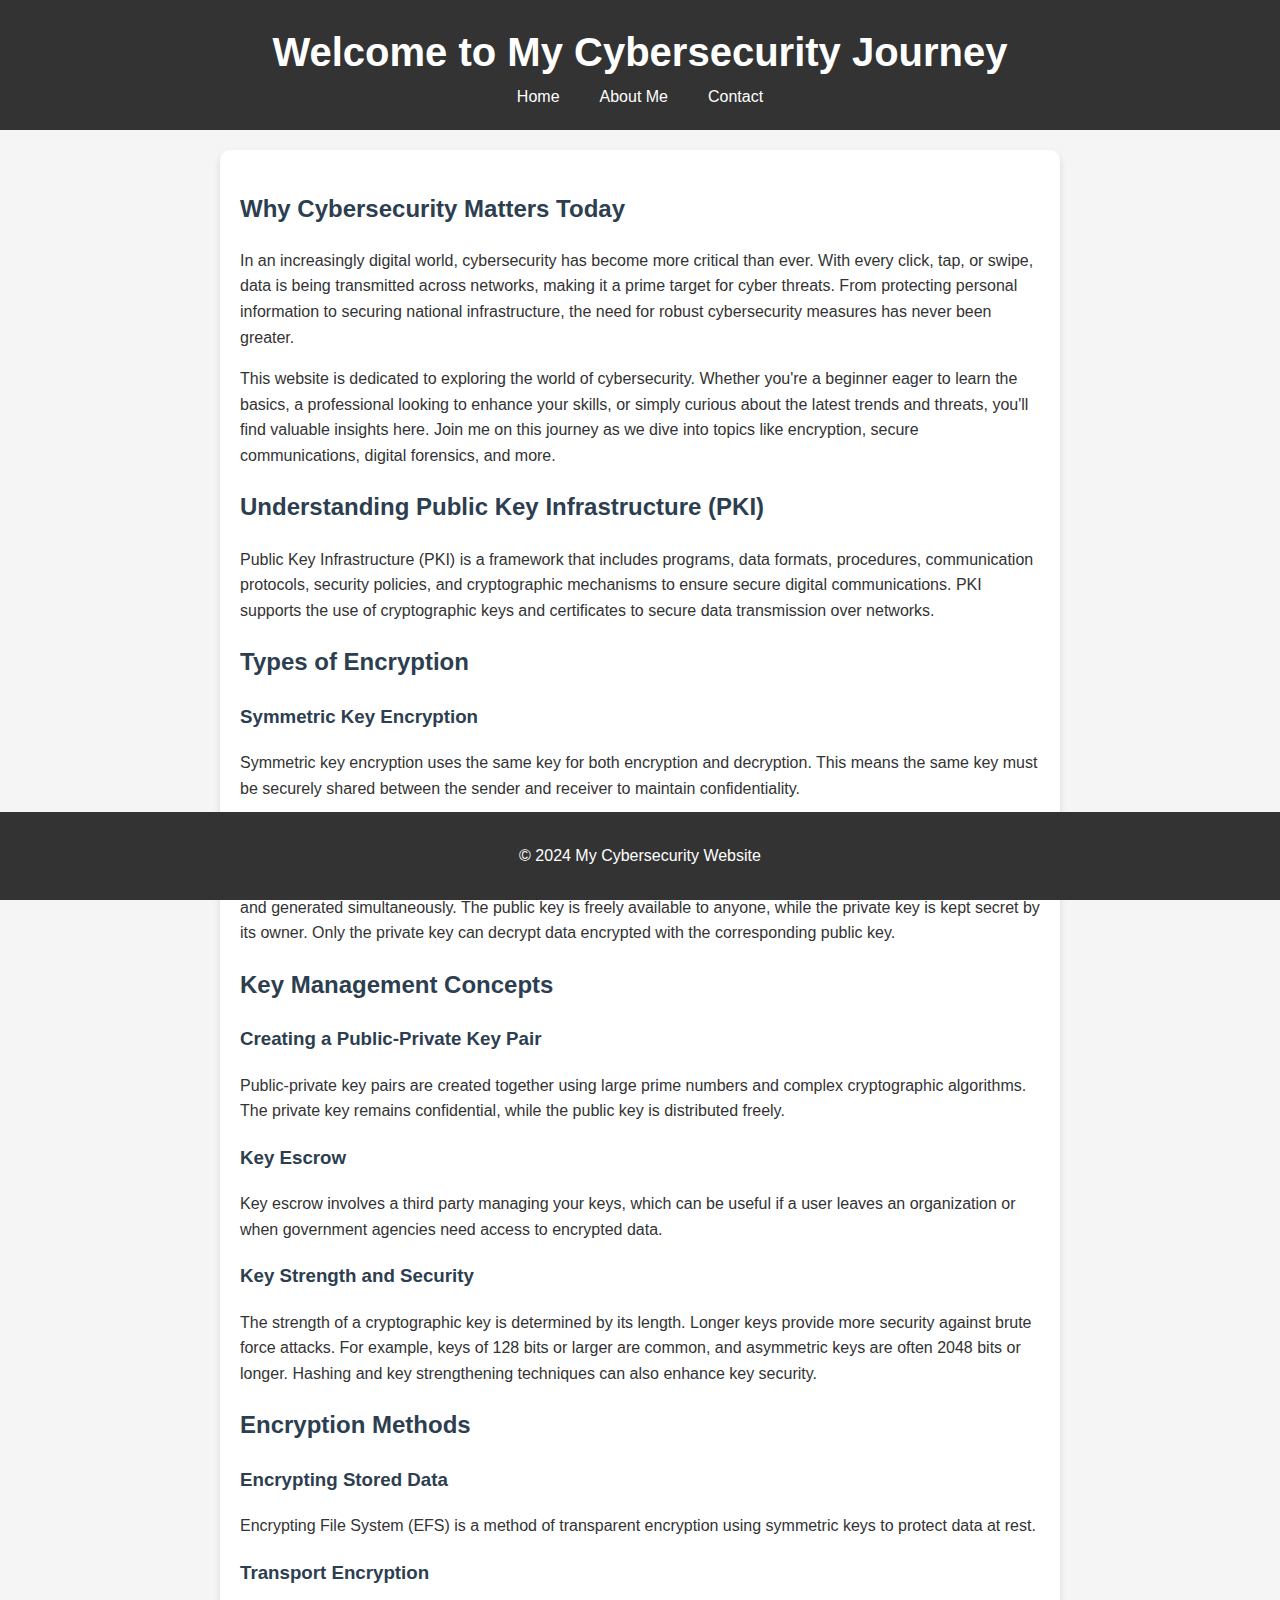
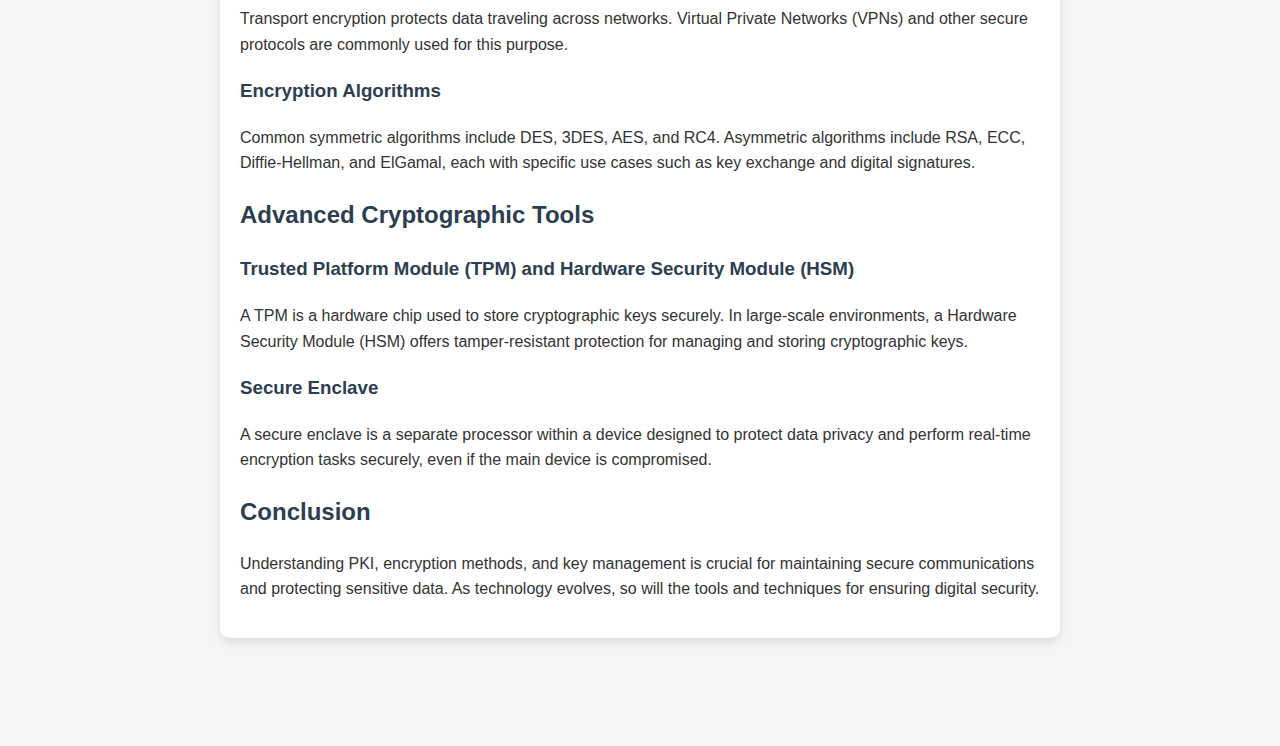
==== index.html @ 09ac838a "Add files via upload" ====
<!DOCTYPE html>
<html lang="en">
<head>
    <meta charset="UTF-8">
    <meta name="viewport" content="width=device-width, initial-scale=1.0">
    <title>Welcome to My Cybersecurity Website</title>
    <link rel="stylesheet" href="MyWebsite.css">
    <script src="MyWebsite.js" defer></script>
</head>
<body>
<header>
    <h1>Welcome to My Cybersecurity Journey</h1>
    <nav>
        <ul>
            <li><a href="index.html">Home</a></li>
            <li><a href="about.html">About Me</a></li>
            <li><a href="contact.html">Contact</a></li>
        </ul>
    </nav>
</header>

<main>
    <section>
        <h2>Why Cybersecurity Matters Today</h2>
        <p>In an increasingly digital world, cybersecurity has become more critical than ever. With every click, tap, or swipe, data is being transmitted across networks, making it a prime target for cyber threats. From protecting personal information to securing national infrastructure, the need for robust cybersecurity measures has never been greater.</p>
        <p>This website is dedicated to exploring the world of cybersecurity. Whether you're a beginner eager to learn the basics, a professional looking to enhance your skills, or simply curious about the latest trends and threats, you'll find valuable insights here. Join me on this journey as we dive into topics like encryption, secure communications, digital forensics, and more.</p>
    </section>

    <article>
        <section>
            <h2>Understanding Public Key Infrastructure (PKI)</h2>
            <p>Public Key Infrastructure (PKI) is a framework that includes programs, data formats, procedures, communication protocols, security policies, and cryptographic mechanisms to ensure secure digital communications. PKI supports the use of cryptographic keys and certificates to secure data transmission over networks.</p>
        </section>

        <section>
            <h2>Types of Encryption</h2>
            <h3>Symmetric Key Encryption</h3>
            <p>Symmetric key encryption uses the same key for both encryption and decryption. This means the same key must be securely shared between the sender and receiver to maintain confidentiality.</p>

            <h3>Asymmetric Key Encryption</h3>
            <p>Asymmetric key encryption uses two keys: a public key and a private key. These keys are mathematically related and generated simultaneously. The public key is freely available to anyone, while the private key is kept secret by its owner. Only the private key can decrypt data encrypted with the corresponding public key.</p>
        </section>

        <section>
            <h2>Key Management Concepts</h2>
            <h3>Creating a Public-Private Key Pair</h3>
            <p>Public-private key pairs are created together using large prime numbers and complex cryptographic algorithms. The private key remains confidential, while the public key is distributed freely.</p>

            <h3>Key Escrow</h3>
            <p>Key escrow involves a third party managing your keys, which can be useful if a user leaves an organization or when government agencies need access to encrypted data.</p>

            <h3>Key Strength and Security</h3>
            <p>The strength of a cryptographic key is determined by its length. Longer keys provide more security against brute force attacks. For example, keys of 128 bits or larger are common, and asymmetric keys are often 2048 bits or longer. Hashing and key strengthening techniques can also enhance key security.</p>
        </section>

        <section>
            <h2>Encryption Methods</h2>
            <h3>Encrypting Stored Data</h3>
            <p>Encrypting File System (EFS) is a method of transparent encryption using symmetric keys to protect data at rest.</p>

            <h3>Transport Encryption</h3>
            <p>Transport encryption protects data traveling across networks. Virtual Private Networks (VPNs) and other secure protocols are commonly used for this purpose.</p>

            <h3>Encryption Algorithms</h3>
            <p>Common symmetric algorithms include DES, 3DES, AES, and RC4. Asymmetric algorithms include RSA, ECC, Diffie-Hellman, and ElGamal, each with specific use cases such as key exchange and digital signatures.</p>
        </section>

        <section>
            <h2>Advanced Cryptographic Tools</h2>
            <h3>Trusted Platform Module (TPM) and Hardware Security Module (HSM)</h3>
            <p>A TPM is a hardware chip used to store cryptographic keys securely. In large-scale environments, a Hardware Security Module (HSM) offers tamper-resistant protection for managing and storing cryptographic keys.</p>

            <h3>Secure Enclave</h3>
            <p>A secure enclave is a separate processor within a device designed to protect data privacy and perform real-time encryption tasks securely, even if the main device is compromised.</p>
        </section>

        <section>
            <h2>Conclusion</h2>
            <p>Understanding PKI, encryption methods, and key management is crucial for maintaining secure communications and protecting sensitive data. As technology evolves, so will the tools and techniques for ensuring digital security.</p>
        </section>
    </article>
</main>

<footer>
    <p>&copy; 2024 My Cybersecurity Website</p>
</footer>
</body>
</html>
---- MyWebsite.css ----
/* General Styles */
body {
    font-family: 'Arial', sans-serif;
    line-height: 1.6;
    margin: 0;
    padding: 0;
    background-color: #f5f5f5;
    color: #333;
}

/* Header */
header {
    background-color: #333;
    color: #fff;
    padding: 20px 0;
    text-align: center;
    position: sticky;
    top: 0;
    z-index: 1000;
}

header h1 {
    margin: 0;
    font-size: 2.5rem;
}

nav ul {
    list-style: none;
    padding: 0;
    margin: 0;
    display: flex;
    justify-content: center;
    gap: 20px;
}

nav ul li {
    display: inline;
}

nav ul li a {
    color: #fff;
    text-decoration: none;
    padding: 5px 10px;
    border-radius: 5px;
    transition: background-color 0.3s;
}

nav ul li a:hover {
    background-color: #555;
}

/* Main Content */
main {
    padding: 20px;
    max-width: 800px;
    margin: 20px auto;
    background-color: #fff;
    border-radius: 10px;
    box-shadow: 0 4px 8px rgba(0, 0, 0, 0.1);
}

h2, h3 {
    color: #2c3e50;
}

/* Footer */
footer {
    background-color: #333;
    color: #fff;
    text-align: center;
    padding: 15px 0;
    position: sticky;
    bottom: 0;
    width: 100%;
}

/* Interactive Button */
button.scroll-top {
    position: fixed;
    bottom: 20px;
    right: 20px;
    background-color: #2c3e50;
    color: #fff;
    border: none;
    padding: 10px 20px;
    border-radius: 5px;
    cursor: pointer;
    display: none;
    transition: opacity 0.3s;
}

button.scroll-top:hover {
    background-color: #1a252f;
}
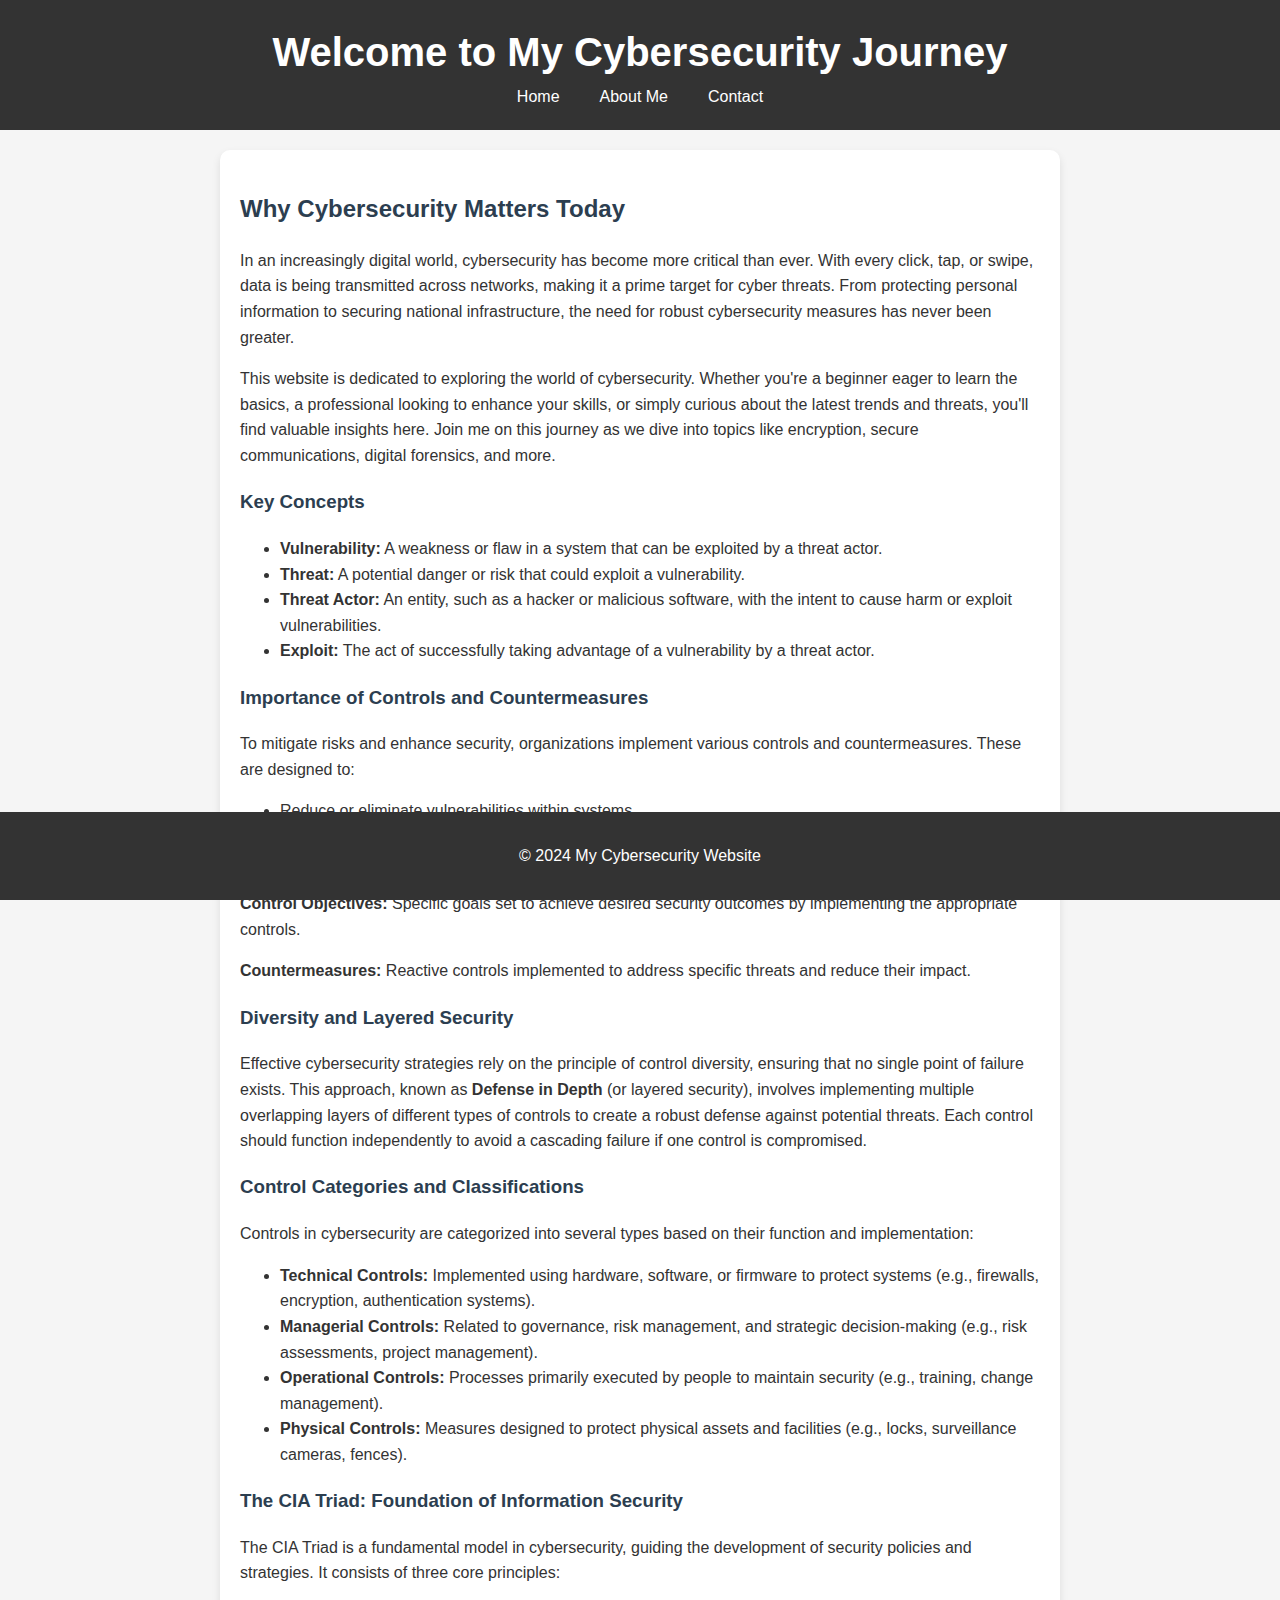
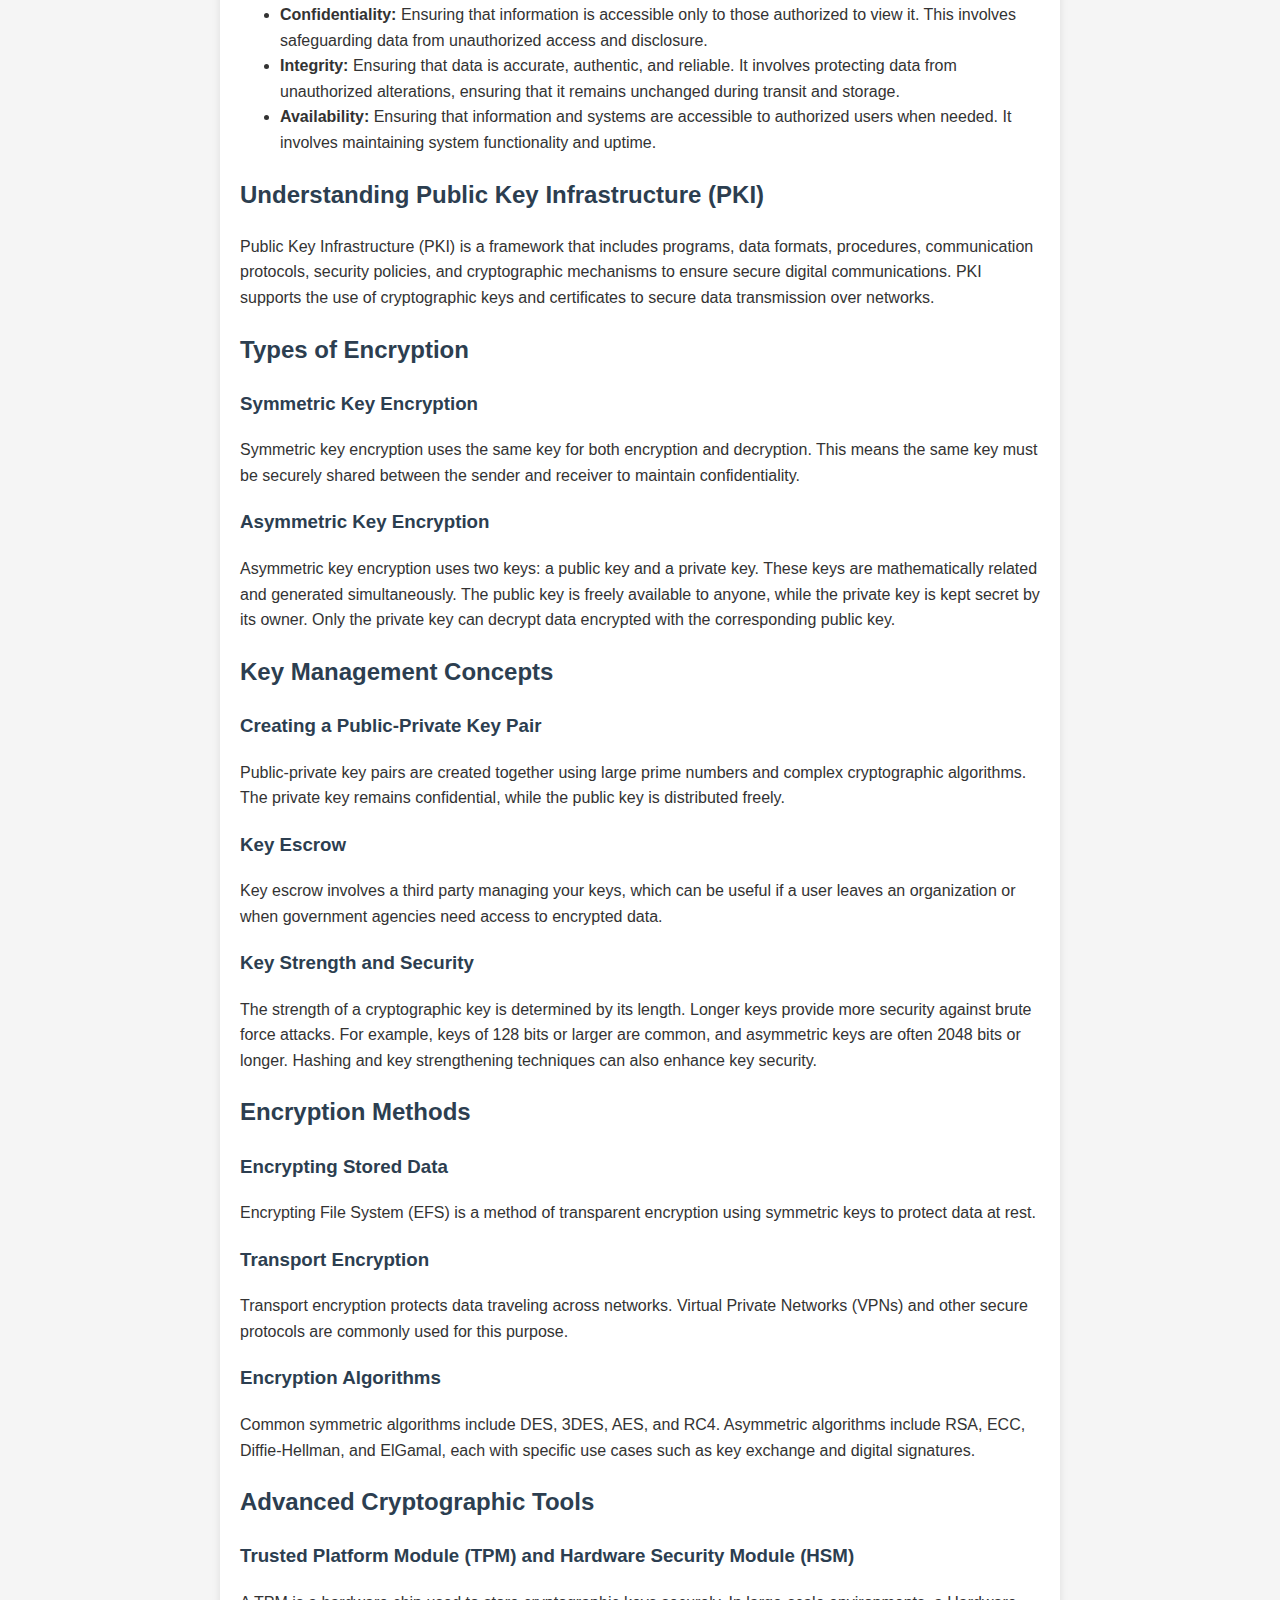
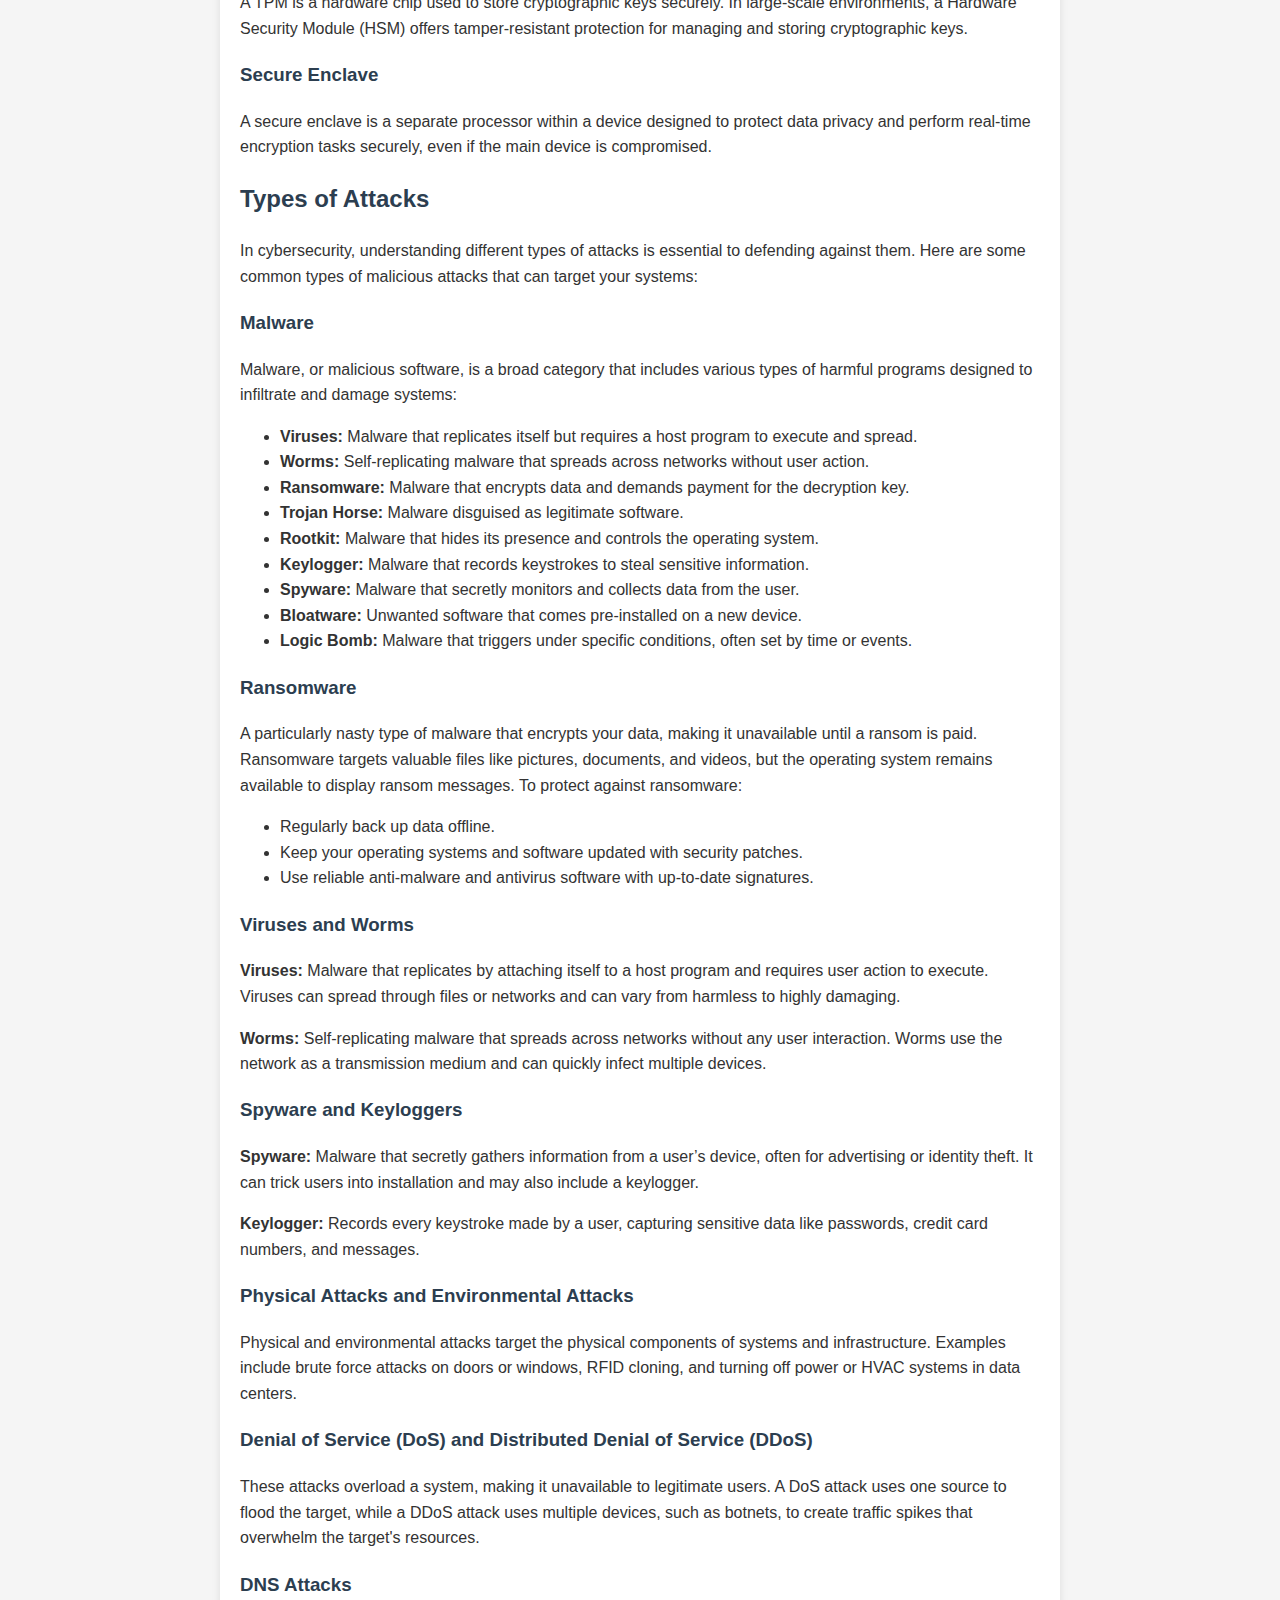
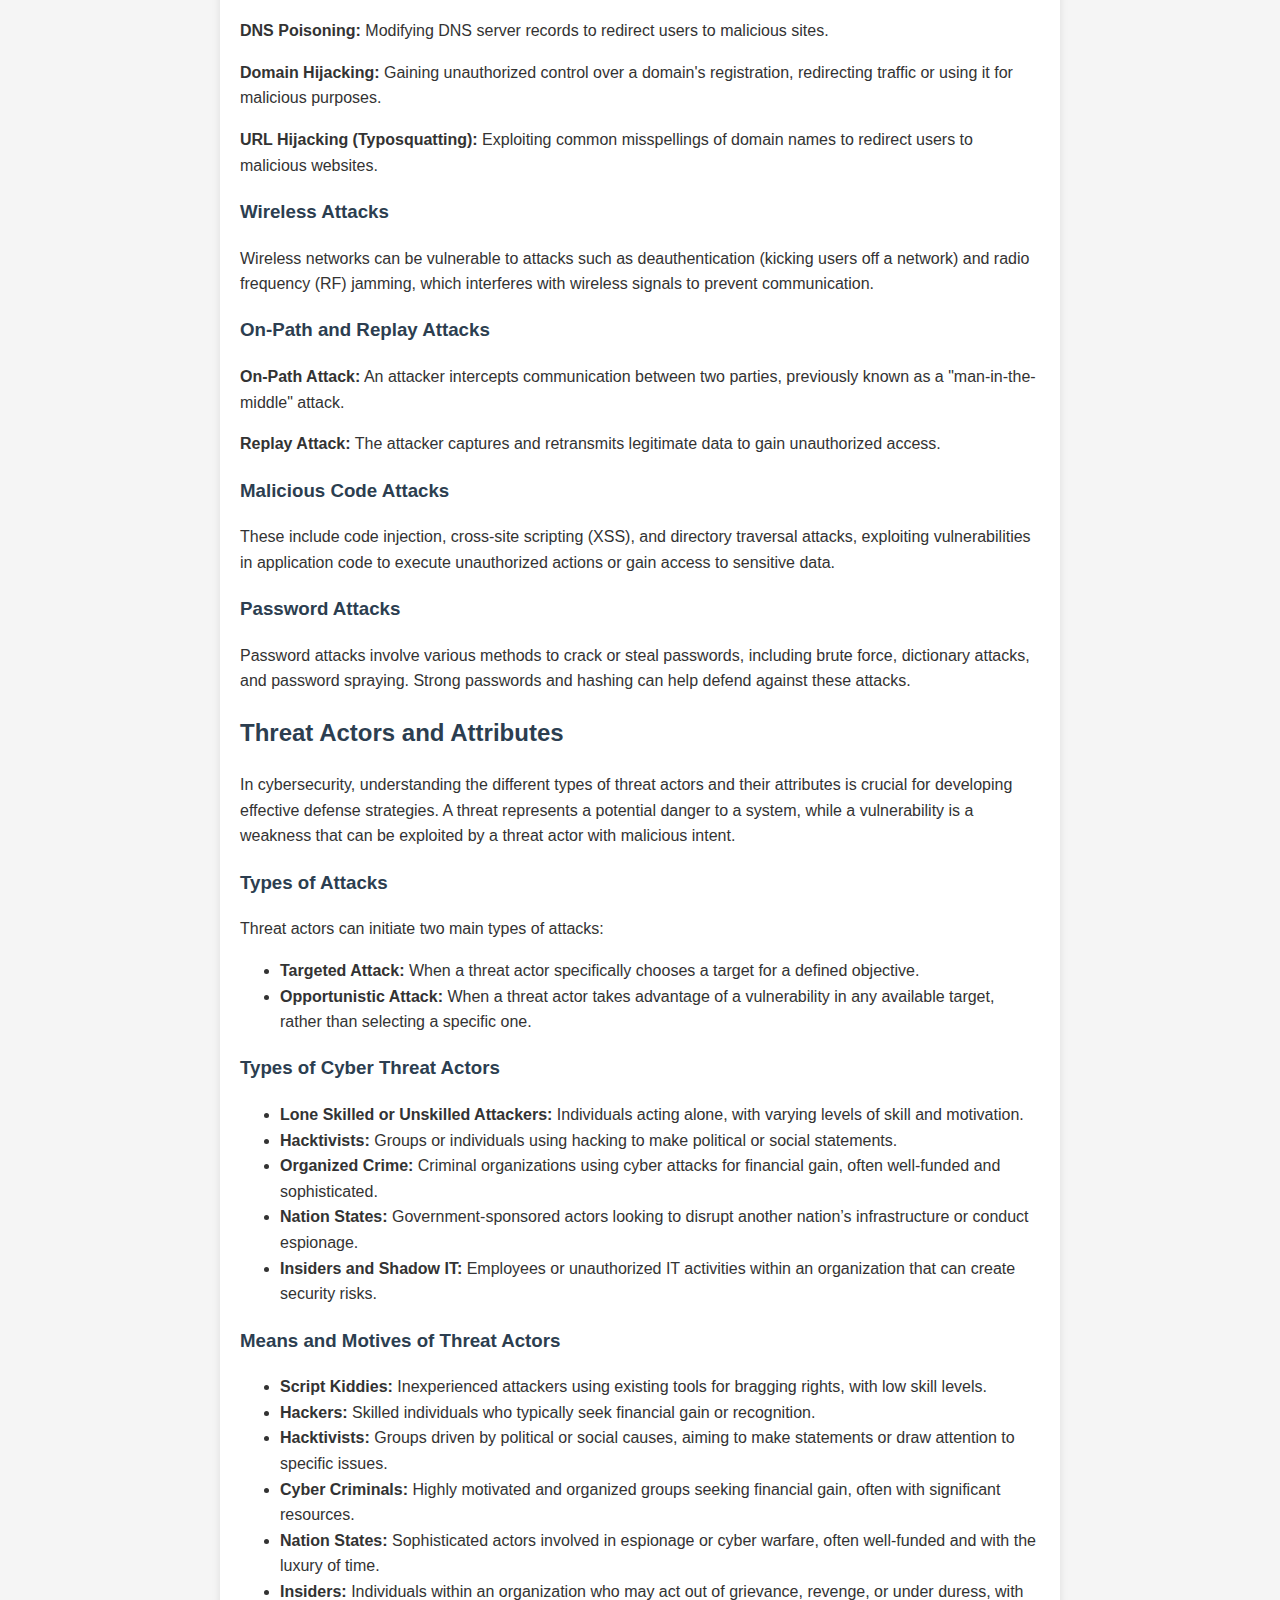
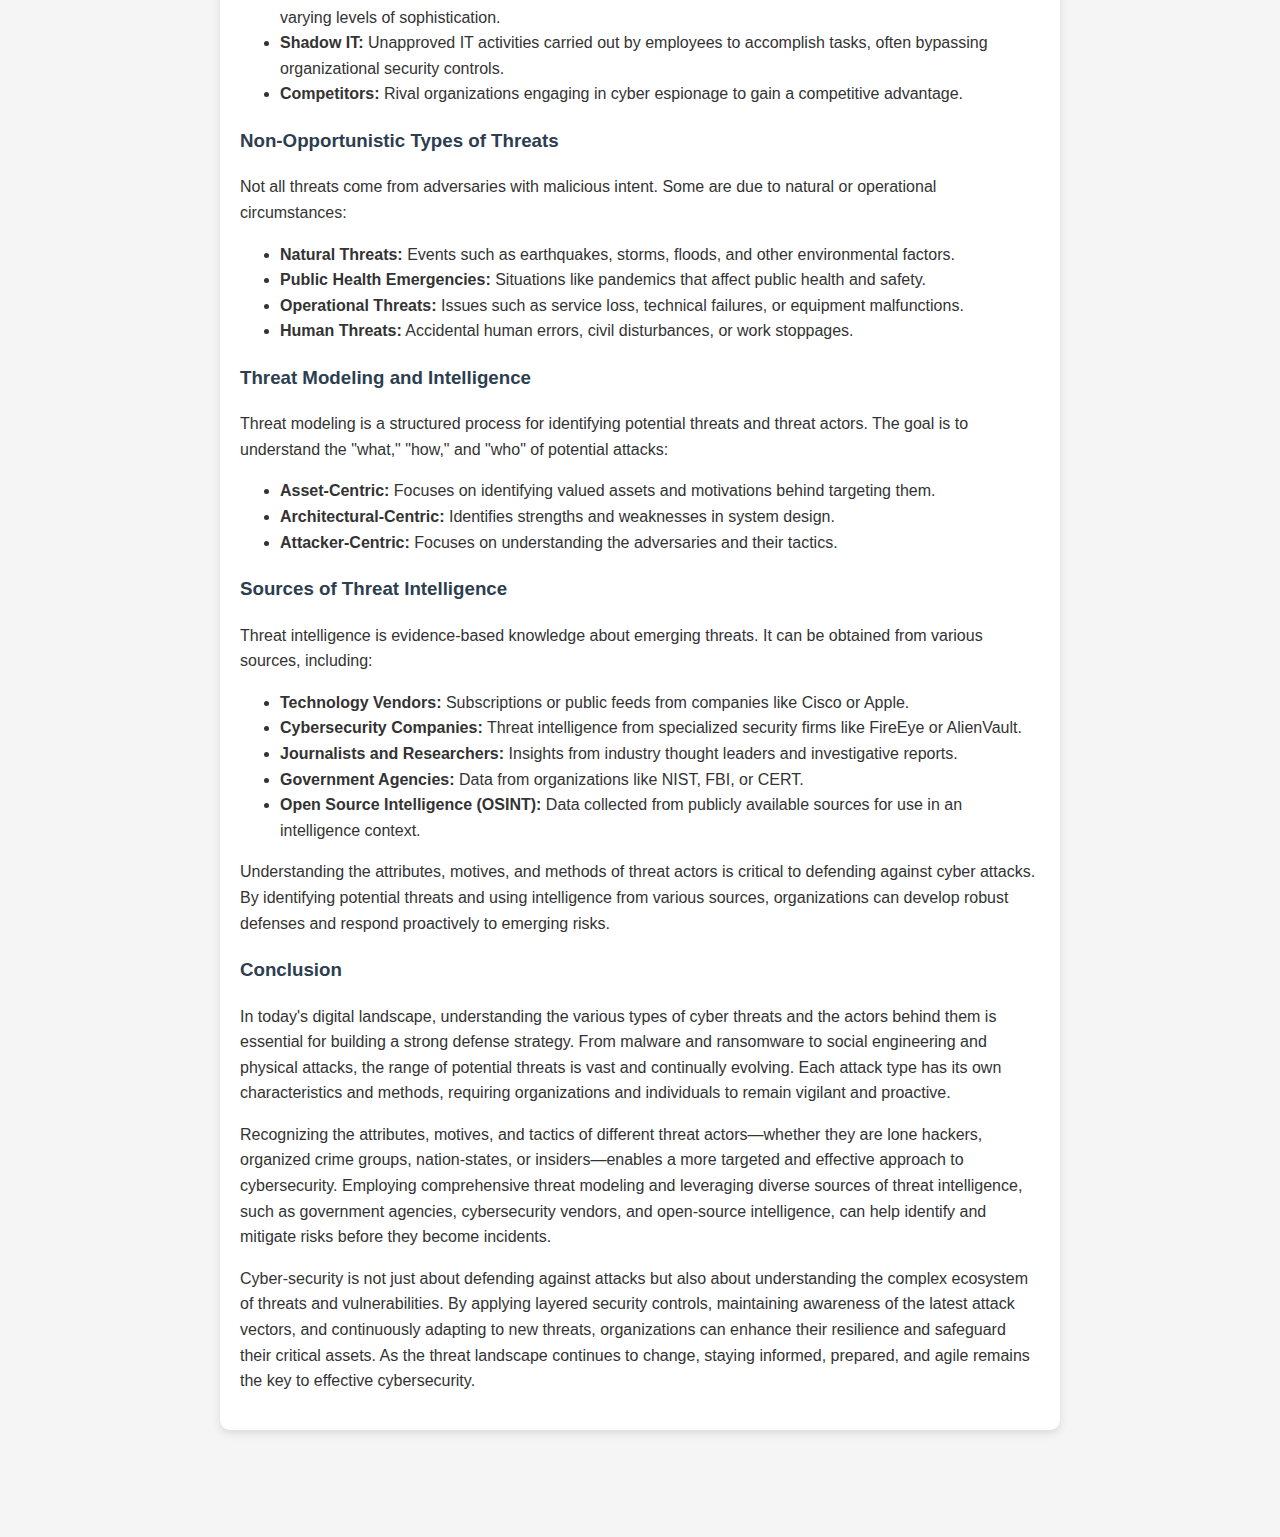
==== commit 74120cb3: "Update index.html" ====
--- a/index.html
+++ b/index.html
@@ -26,6 +26,45 @@
         <p>This website is dedicated to exploring the world of cybersecurity. Whether you're a beginner eager to learn the basics, a professional looking to enhance your skills, or simply curious about the latest trends and threats, you'll find valuable insights here. Join me on this journey as we dive into topics like encryption, secure communications, digital forensics, and more.</p>
     </section>
 
+    <h3>Key Concepts</h3>
+    <ul>
+        <li><strong>Vulnerability:</strong> A weakness or flaw in a system that can be exploited by a threat actor.</li>
+        <li><strong>Threat:</strong> A potential danger or risk that could exploit a vulnerability.</li>
+        <li><strong>Threat Actor:</strong> An entity, such as a hacker or malicious software, with the intent to cause harm or exploit vulnerabilities.</li>
+        <li><strong>Exploit:</strong> The act of successfully taking advantage of a vulnerability by a threat actor.</li>
+    </ul>
+
+    <h3>Importance of Controls and Countermeasures</h3>
+    <p>To mitigate risks and enhance security, organizations implement various controls and countermeasures. These are designed to:</p>
+    <ul>
+        <li>Reduce or eliminate vulnerabilities within systems.</li>
+        <li>Minimize the likelihood of a threat actor successfully exploiting a vulnerability.</li>
+        <li>Reduce or eliminate the impact of a potential exploit.</li>
+    </ul>
+    <p><strong>Control Objectives:</strong> Specific goals set to achieve desired security outcomes by implementing the appropriate controls.</p>
+    <p><strong>Countermeasures:</strong> Reactive controls implemented to address specific threats and reduce their impact.</p>
+
+    <h3>Diversity and Layered Security</h3>
+    <p>Effective cybersecurity strategies rely on the principle of control diversity, ensuring that no single point of failure exists. This approach, known as <strong>Defense in Depth</strong> (or layered security), involves implementing multiple overlapping layers of different types of controls to create a robust defense against potential threats. Each control should function independently to avoid a cascading failure if one control is compromised.</p>
+
+    <h3>Control Categories and Classifications</h3>
+    <p>Controls in cybersecurity are categorized into several types based on their function and implementation:</p>
+    <ul>
+        <li><strong>Technical Controls:</strong> Implemented using hardware, software, or firmware to protect systems (e.g., firewalls, encryption, authentication systems).</li>
+        <li><strong>Managerial Controls:</strong> Related to governance, risk management, and strategic decision-making (e.g., risk assessments, project management).</li>
+        <li><strong>Operational Controls:</strong> Processes primarily executed by people to maintain security (e.g., training, change management).</li>
+        <li><strong>Physical Controls:</strong> Measures designed to protect physical assets and facilities (e.g., locks, surveillance cameras, fences).</li>
+    </ul>
+
+    <h3>The CIA Triad: Foundation of Information Security</h3>
+    <p>The CIA Triad is a fundamental model in cybersecurity, guiding the development of security policies and strategies. It consists of three core principles:</p>
+    <ul>
+        <li><strong>Confidentiality:</strong> Ensuring that information is accessible only to those authorized to view it. This involves safeguarding data from unauthorized access and disclosure.</li>
+        <li><strong>Integrity:</strong> Ensuring that data is accurate, authentic, and reliable. It involves protecting data from unauthorized alterations, ensuring that it remains unchanged during transit and storage.</li>
+        <li><strong>Availability:</strong> Ensuring that information and systems are accessible to authorized users when needed. It involves maintaining system functionality and uptime.</li>
+    </ul>
+    </section>
+
     <article>
         <section>
             <h2>Understanding Public Key Infrastructure (PKI)</h2>
@@ -75,9 +114,135 @@
         </section>
 
         <section>
-            <h2>Conclusion</h2>
-            <p>Understanding PKI, encryption methods, and key management is crucial for maintaining secure communications and protecting sensitive data. As technology evolves, so will the tools and techniques for ensuring digital security.</p>
-        </section>
+            <h2>Types of Attacks</h2>
+            <p>In cybersecurity, understanding different types of attacks is essential to defending against them. Here are some common types of malicious attacks that can target your systems:</p>
+
+            <h3>Malware</h3>
+            <p>Malware, or malicious software, is a broad category that includes various types of harmful programs designed to infiltrate and damage systems:</p>
+            <ul>
+                <li><strong>Viruses:</strong> Malware that replicates itself but requires a host program to execute and spread.</li>
+                <li><strong>Worms:</strong> Self-replicating malware that spreads across networks without user action.</li>
+                <li><strong>Ransomware:</strong> Malware that encrypts data and demands payment for the decryption key.</li>
+                <li><strong>Trojan Horse:</strong> Malware disguised as legitimate software.</li>
+                <li><strong>Rootkit:</strong> Malware that hides its presence and controls the operating system.</li>
+                <li><strong>Keylogger:</strong> Malware that records keystrokes to steal sensitive information.</li>
+                <li><strong>Spyware:</strong> Malware that secretly monitors and collects data from the user.</li>
+                <li><strong>Bloatware:</strong> Unwanted software that comes pre-installed on a new device.</li>
+                <li><strong>Logic Bomb:</strong> Malware that triggers under specific conditions, often set by time or events.</li>
+            </ul>
+
+            <h3>Ransomware</h3>
+            <p>A particularly nasty type of malware that encrypts your data, making it unavailable until a ransom is paid. Ransomware targets valuable files like pictures, documents, and videos, but the operating system remains available to display ransom messages. To protect against ransomware:</p>
+            <ul>
+                <li>Regularly back up data offline.</li>
+                <li>Keep your operating systems and software updated with security patches.</li>
+                <li>Use reliable anti-malware and antivirus software with up-to-date signatures.</li>
+            </ul>
+
+            <h3>Viruses and Worms</h3>
+            <p><strong>Viruses:</strong> Malware that replicates by attaching itself to a host program and requires user action to execute. Viruses can spread through files or networks and can vary from harmless to highly damaging.</p>
+            <p><strong>Worms:</strong> Self-replicating malware that spreads across networks without any user interaction. Worms use the network as a transmission medium and can quickly infect multiple devices.</p>
+
+            <h3>Spyware and Keyloggers</h3>
+            <p><strong>Spyware:</strong> Malware that secretly gathers information from a user’s device, often for advertising or identity theft. It can trick users into installation and may also include a keylogger.</p>
+            <p><strong>Keylogger:</strong> Records every keystroke made by a user, capturing sensitive data like passwords, credit card numbers, and messages.</p>
+
+            <h3>Physical Attacks and Environmental Attacks</h3>
+            <p>Physical and environmental attacks target the physical components of systems and infrastructure. Examples include brute force attacks on doors or windows, RFID cloning, and turning off power or HVAC systems in data centers.</p>
+
+            <h3>Denial of Service (DoS) and Distributed Denial of Service (DDoS)</h3>
+            <p>These attacks overload a system, making it unavailable to legitimate users. A DoS attack uses one source to flood the target, while a DDoS attack uses multiple devices, such as botnets, to create traffic spikes that overwhelm the target's resources.</p>
+
+            <h3>DNS Attacks</h3>
+            <p><strong>DNS Poisoning:</strong> Modifying DNS server records to redirect users to malicious sites.</p>
+            <p><strong>Domain Hijacking:</strong> Gaining unauthorized control over a domain's registration, redirecting traffic or using it for malicious purposes.</p>
+            <p><strong>URL Hijacking (Typosquatting):</strong> Exploiting common misspellings of domain names to redirect users to malicious websites.</p>
+
+            <h3>Wireless Attacks</h3>
+            <p>Wireless networks can be vulnerable to attacks such as deauthentication (kicking users off a network) and radio frequency (RF) jamming, which interferes with wireless signals to prevent communication.</p>
+
+            <h3>On-Path and Replay Attacks</h3>
+            <p><strong>On-Path Attack:</strong> An attacker intercepts communication between two parties, previously known as a "man-in-the-middle" attack.</p>
+            <p><strong>Replay Attack:</strong> The attacker captures and retransmits legitimate data to gain unauthorized access.</p>
+
+            <h3>Malicious Code Attacks</h3>
+            <p>These include code injection, cross-site scripting (XSS), and directory traversal attacks, exploiting vulnerabilities in application code to execute unauthorized actions or gain access to sensitive data.</p>
+
+            <h3>Password Attacks</h3>
+            <p>Password attacks involve various methods to crack or steal passwords, including brute force, dictionary attacks, and password spraying. Strong passwords and hashing can help defend against these attacks.</p>
+        </section>
+
+        <section>
+            <h2>Threat Actors and Attributes</h2>
+            <p>In cybersecurity, understanding the different types of threat actors and their attributes is crucial for developing effective defense strategies. A threat represents a potential danger to a system, while a vulnerability is a weakness that can be exploited by a threat actor with malicious intent.</p>
+
+            <h3>Types of Attacks</h3>
+            <p>Threat actors can initiate two main types of attacks:</p>
+            <ul>
+                <li><strong>Targeted Attack:</strong> When a threat actor specifically chooses a target for a defined objective.</li>
+                <li><strong>Opportunistic Attack:</strong> When a threat actor takes advantage of a vulnerability in any available target, rather than selecting a specific one.</li>
+            </ul>
+
+            <h3>Types of Cyber Threat Actors</h3>
+            <ul>
+                <li><strong>Lone Skilled or Unskilled Attackers:</strong> Individuals acting alone, with varying levels of skill and motivation.</li>
+                <li><strong>Hacktivists:</strong> Groups or individuals using hacking to make political or social statements.</li>
+                <li><strong>Organized Crime:</strong> Criminal organizations using cyber attacks for financial gain, often well-funded and sophisticated.</li>
+                <li><strong>Nation States:</strong> Government-sponsored actors looking to disrupt another nation’s infrastructure or conduct espionage.</li>
+                <li><strong>Insiders and Shadow IT:</strong> Employees or unauthorized IT activities within an organization that can create security risks.</li>
+            </ul>
+
+            <h3>Means and Motives of Threat Actors</h3>
+            <ul>
+                <li><strong>Script Kiddies:</strong> Inexperienced attackers using existing tools for bragging rights, with low skill levels.</li>
+                <li><strong>Hackers:</strong> Skilled individuals who typically seek financial gain or recognition.</li>
+                <li><strong>Hacktivists:</strong> Groups driven by political or social causes, aiming to make statements or draw attention to specific issues.</li>
+                <li><strong>Cyber Criminals:</strong> Highly motivated and organized groups seeking financial gain, often with significant resources.</li>
+                <li><strong>Nation States:</strong> Sophisticated actors involved in espionage or cyber warfare, often well-funded and with the luxury of time.</li>
+                <li><strong>Insiders:</strong> Individuals within an organization who may act out of grievance, revenge, or under duress, with varying levels of sophistication.</li>
+                <li><strong>Shadow IT:</strong> Unapproved IT activities carried out by employees to accomplish tasks, often bypassing organizational security controls.</li>
+                <li><strong>Competitors:</strong> Rival organizations engaging in cyber espionage to gain a competitive advantage.</li>
+            </ul>
+
+            <h3>Non-Opportunistic Types of Threats</h3>
+            <p>Not all threats come from adversaries with malicious intent. Some are due to natural or operational circumstances:</p>
+            <ul>
+                <li><strong>Natural Threats:</strong> Events such as earthquakes, storms, floods, and other environmental factors.</li>
+                <li><strong>Public Health Emergencies:</strong> Situations like pandemics that affect public health and safety.</li>
+                <li><strong>Operational Threats:</strong> Issues such as service loss, technical failures, or equipment malfunctions.</li>
+                <li><strong>Human Threats:</strong> Accidental human errors, civil disturbances, or work stoppages.</li>
+            </ul>
+
+            <h3>Threat Modeling and Intelligence</h3>
+            <p>Threat modeling is a structured process for identifying potential threats and threat actors. The goal is to understand the "what," "how," and "who" of potential attacks:</p>
+            <ul>
+                <li><strong>Asset-Centric:</strong> Focuses on identifying valued assets and motivations behind targeting them.</li>
+                <li><strong>Architectural-Centric:</strong> Identifies strengths and weaknesses in system design.</li>
+                <li><strong>Attacker-Centric:</strong> Focuses on understanding the adversaries and their tactics.</li>
+            </ul>
+
+            <h3>Sources of Threat Intelligence</h3>
+            <p>Threat intelligence is evidence-based knowledge about emerging threats. It can be obtained from various sources, including:</p>
+            <ul>
+                <li><strong>Technology Vendors:</strong> Subscriptions or public feeds from companies like Cisco or Apple.</li>
+                <li><strong>Cybersecurity Companies:</strong> Threat intelligence from specialized security firms like FireEye or AlienVault.</li>
+                <li><strong>Journalists and Researchers:</strong> Insights from industry thought leaders and investigative reports.</li>
+                <li><strong>Government Agencies:</strong> Data from organizations like NIST, FBI, or CERT.</li>
+                <li><strong>Open Source Intelligence (OSINT):</strong> Data collected from publicly available sources for use in an intelligence context.</li>
+            </ul>
+
+            <p>Understanding the attributes, motives, and methods of threat actors is critical to defending against cyber attacks. By identifying potential threats and using intelligence from various sources, organizations can develop robust defenses and respond proactively to emerging risks.</p>
+        </section>
+
+        <section>
+            <h3>Conclusion</h3>
+            <p>In today's digital landscape, understanding the various types of cyber threats and the actors behind them is essential for building a strong defense strategy. From malware and ransomware to social engineering and physical attacks, the range of potential threats is vast and continually evolving. Each attack type has its own characteristics and methods, requiring organizations and individuals to remain vigilant and proactive.</p>
+
+            <p>Recognizing the attributes, motives, and tactics of different threat actors—whether they are lone hackers, organized crime groups, nation-states, or insiders—enables a more targeted and effective approach to cybersecurity. Employing comprehensive threat modeling and leveraging diverse sources of threat intelligence, such as government agencies, cybersecurity vendors, and open-source intelligence, can help identify and mitigate risks before they become incidents.</p>
+
+            <p>Cyber-security is not just about defending against attacks but also about understanding the complex ecosystem of threats and vulnerabilities. By applying layered security controls, maintaining awareness of the latest attack vectors, and continuously adapting to new threats, organizations can enhance their resilience and safeguard their critical assets. As the threat landscape continues to change, staying informed, prepared, and agile remains the key to effective cybersecurity.</p>
+        </section>
+
     </article>
 </main>
 
